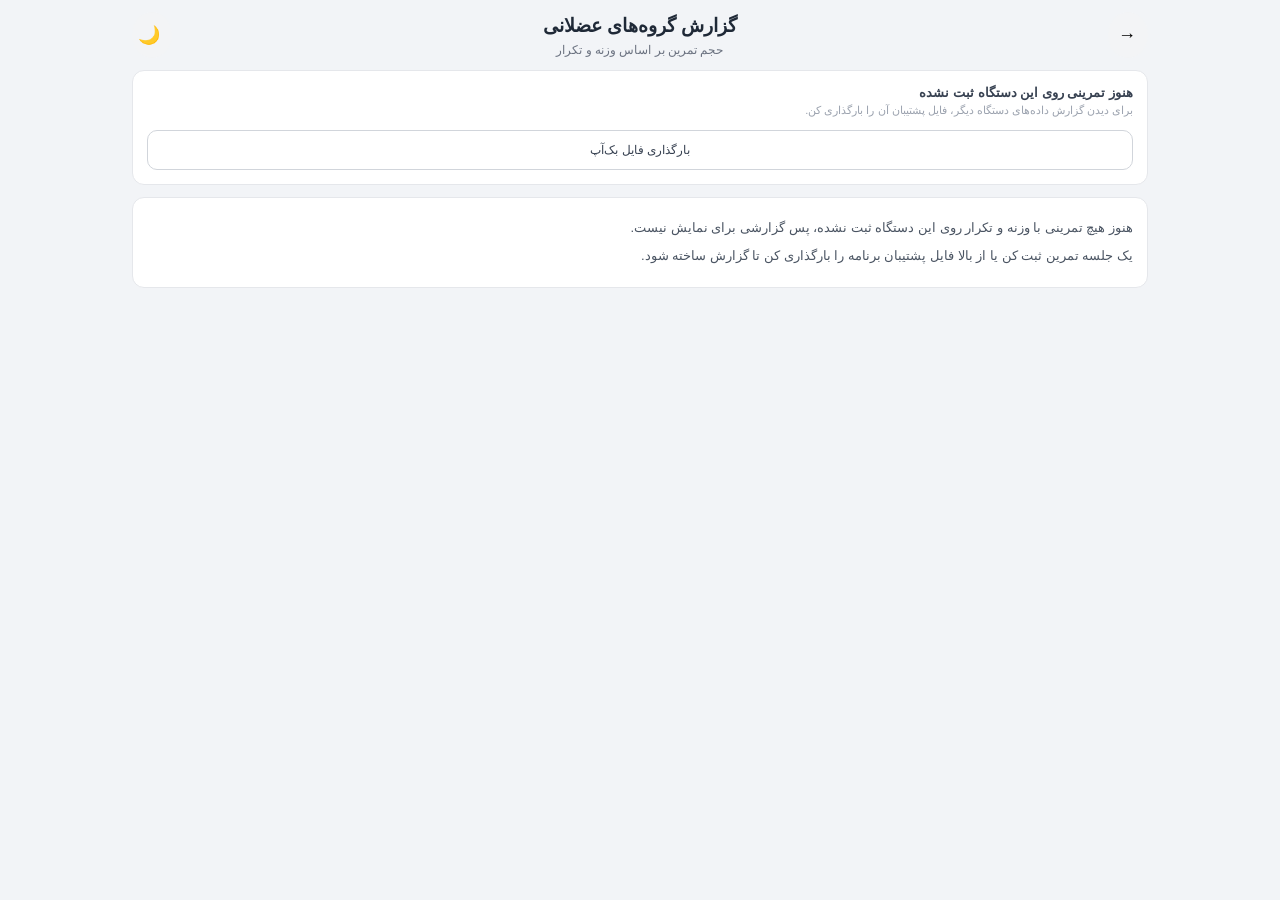
==== report.html @ 7d9fa711 "add report pages" ====
<!DOCTYPE html>
<html lang="fa" dir="rtl">
<head>
    <meta charset="UTF-8">
    <meta name="viewport" content="width=device-width, initial-scale=1.0">
    <link rel="manifest" href="./manifest.json">
    <meta name="theme-color" content="#2563eb">
    <title>گزارش گروه‌های عضلانی — Gym Progress Tracker</title>
    <link rel="stylesheet" href="./css/style.css">
    <link rel="stylesheet" href="./css/report.css">
</head>

<body>

<div class="container report-container">

    <!-- =========================
         Header
    ========================= -->
    <header class="page-header report-header">
        <button type="button" id="backToAppBtn" class="settings-icon-btn" aria-label="بازگشت به برنامه">→</button>
        <div class="report-header-titles">
            <h1>گزارش گروه‌های عضلانی</h1>
            <p>حجم تمرین بر اساس وزنه و تکرار</p>
        </div>
        <button type="button" id="reportThemeToggleBtn" class="settings-icon-btn" aria-label="تغییر تم">🌙</button>
    </header>

    <!-- =========================
         Data source
    ========================= -->
    <section class="card data-source-bar">
        <div class="data-source-info">
            <strong id="dataSourceLabel">در حال بارگذاری اطلاعات…</strong>
            <span id="dataSourceDetail"></span>
        </div>
        <div class="data-source-actions">
            <label class="secondary-btn file-btn">
                بارگذاری فایل بک‌آپ
                <input type="file" id="reportBackupInput" accept=".json" hidden>
            </label>
            <button type="button" id="useDeviceDataBtn" class="secondary-btn" style="display:none;">
                بازگشت به داده‌های دستگاه
            </button>
        </div>
    </section>

    <!-- =========================
         Empty state
    ========================= -->
    <section id="reportEmptyState" class="card report-empty" style="display:none;">
        <p>هنوز هیچ تمرینی با وزنه و تکرار روی این دستگاه ثبت نشده، پس گزارشی برای نمایش نیست.</p>
        <p>یک جلسه تمرین ثبت کن یا از بالا فایل پشتیبان برنامه را بارگذاری کن تا گزارش ساخته شود.</p>
    </section>

    <!-- =========================
         Report content
    ========================= -->
    <div id="reportContent" style="display:none;">

        <section class="card range-selector">
            <div class="range-pills" id="rangePills">
                <button type="button" class="range-pill active" data-range="7">۷ روز اخیر</button>
                <button type="button" class="range-pill" data-range="14">۱۴ روز اخیر</button>
                <button type="button" class="range-pill" data-range="30">۳۰ روز اخیر</button>
                <button type="button" class="range-pill" data-range="90">۹۰ روز اخیر</button>
                <button type="button" class="range-pill" data-range="all">کل دوره</button>
            </div>
        </section>

        <section class="report-hero card">
            <div class="hero-stat">
                <span>حجم کل دوره</span>
                <strong id="heroTotalVolume">۰</strong>
                <small>kg × تکرار</small>
            </div>
            <div class="hero-stat">
                <span>جلسات ثبت‌شده</span>
                <strong id="heroSessionCount">۰</strong>
            </div>
            <div class="hero-stat">
                <span>مجموع ست‌های مؤثر</span>
                <strong id="heroSetCount">۰</strong>
            </div>
            <p id="heroInsight" class="hero-insight"></p>
        </section>

        <section class="radar-section card">
            <div id="radarChartWrap"></div>
            <div id="radarLegend" class="radar-legend"></div>
            <p class="radar-note">
                حلقه‌ی نقطه‌چین آبی، مرجع عمومیِ رایج در تمرین قدرتی (حدود
                <span id="thresholdLabel">۱۰</span> ست مؤثر در هفته برای هر گروه عضلانی) را نشان می‌دهد؛
                این عدد دقیقی برای بدن شما نیست، فقط یک نقطه‌ی مقایسه است.
            </p>
        </section>

        <!-- Desktop table -->
        <section class="card category-table-wrap desktop-only">
            <table class="category-table">
                <thead>
                    <tr>
                        <th data-sort="name">گروه عضلانی</th>
                        <th data-sort="sets">ست مؤثر</th>
                        <th data-sort="volume">حجم (kg×تکرار)</th>
                        <th data-sort="trend">تغییر نسبت به دوره قبل</th>
                        <th data-sort="status">وضعیت</th>
                    </tr>
                </thead>
                <tbody id="categoryTableBody"></tbody>
            </table>
        </section>

        <!-- Mobile cards -->
        <section class="mobile-only" id="categoryCards"></section>

    </div>

</div>

<script src="./js/exercise-catalog.js"></script>
<script src="./js/storage.js"></script>
<script src="./js/report.js"></script>

</body>
</html>
---- css/style.css ----
* {
    box-sizing: border-box;
    -webkit-tap-highlight-color: transparent;
}

html {
    font-size: 16px;
}

body {
    margin: 0;
    font-family: Tahoma, Arial, sans-serif;
    background: #f2f4f7;
    color: #1f2937;
    direction: rtl;
}

/* =========================
   Container
========================= */
.container {
    width: 100%;
    max-width: 600px;
    margin: 0 auto;
    padding: 12px 12px 40px;
}

/* =========================
   Header
========================= */
.page-header {
    display: flex;
    align-items: flex-start;
    justify-content: space-between;
    gap: 10px;
    margin-bottom: 12px;
}

.page-header h1 {
    margin: 0;
    font-size: 22px;
    line-height: 1.4;
}

.page-header p {
    margin: 3px 0 0;
    font-size: 13px;
    color: #6b7280;
}

.settings-icon-btn {
    flex: 0 0 auto;
    width: 40px;
    height: 40px;
    border: none;
    border-radius: 50%;
    background: #f3f4f6;
    font-size: 18px;
    line-height: 1;
    cursor: pointer;
}

.settings-icon-btn:hover {
    background: #e5e7eb;
}

/* =========================
   Buttons
========================= */
button,
.secondary-btn {
    min-height: 46px;
    border-radius: 10px;
    border: 1px solid transparent;
    padding: 10px 12px;
    font-family: inherit;
    font-size: 14px;
    cursor: pointer;
    touch-action: manipulation;
}

.primary-btn {
    background: #2563eb;
    color: white;
    font-weight: bold;
}

.secondary-btn {
    background: white;
    border-color: #d1d5db;
    color: #374151;
}

.danger-btn {
    background: #fee2e2;
    color: #991b1b;
    border-color: #fecaca;
}

/* =========================
   Cards
========================= */
.card {
    background: white;
    border-radius: 12px;
    border: 1px solid #e5e7eb;
    padding: 14px;
    margin-bottom: 12px;
}

/* =========================
   Session selector
========================= */
.session-selector {
    padding: 10px;
}

.selector-title {
    font-size: 12px;
    color: #6b7280;
    margin: 2px 4px 8px;
}

.session-buttons {
    display: grid;
    grid-template-columns: repeat(3, 1fr);
    gap: 6px;
}

.session-btn {
    min-height: 62px;
    padding: 7px 4px;
    border-radius: 9px;
    border: 1px solid #d1d5db;
    background: white;
    color: #374151;
    font-family: inherit;
    cursor: pointer;
}

.session-btn strong {
    display: block;
    font-size: 13px;
    margin-bottom: 4px;
}

.session-btn span {
    display: block;
    font-size: 10px;
    line-height: 1.4;
    color: #6b7280;
}

.session-btn.active {
    background: #eff6ff;
    border-color: #2563eb;
    color: #1d4ed8;
}

.session-btn.active span {
    color: #2563eb;
}

/* =========================
   Session info
========================= */
.session-info {
    display: grid;
    grid-template-columns: 1fr 1fr;
    gap: 10px;
}

.field {
    display: flex;
    flex-direction: column;
    gap: 5px;
}

.field label {
    font-size: 14px;
    color: #6b7280;
    font-weight: 600;
}

input,
select {
    width: 100%;
    height: 44px;
    padding: 8px 10px;
    border: 1px solid #d1d5db;
    border-radius: 8px;
    background: white;
    font-family: inherit;
    font-size: 16px;
    color: #1f2937;
}

input:focus,
select:focus {
    outline: none;
    border-color: #2563eb;
    box-shadow: 0 0 0 2px rgba(37, 99, 235, 0.1);
}

.session-note {
    grid-column: 1 / -1;
    padding: 9px 11px;
    border-radius: 8px;
    background: #eff6ff;
    color: #1e40af;
    font-size: 11px;
    line-height: 1.7;
}

/* =========================
   Backup warning banner
========================= */
.backup-warning-banner {
    display: flex;
    align-items: center;
    gap: 10px;
    background: #fffbeb;
    border-color: #fde68a;
}

.backup-warning-icon {
    font-size: 20px;
    flex-shrink: 0;
}

.backup-warning-text {
    display: flex;
    flex-direction: column;
    gap: 2px;
    flex: 1;
}

.backup-warning-text strong {
    font-size: 13px;
    color: #92400e;
}

.backup-warning-text span {
    font-size: 11px;
    color: #b45309;
    line-height: 1.6;
}

.backup-warning-banner .secondary-btn {
    flex-shrink: 0;
    min-height: 38px;
    font-size: 12px;
}

/* =========================
   Default program suggestion
========================= */
.default-program-suggestion p {
    font-size: 13px;
    color: #374151;
    line-height: 1.8;
    margin: 8px 0 12px;
}

.default-program-actions {
    display: flex;
    flex-direction: column;
    gap: 8px;
}

/* =========================
   Date picker trigger button
========================= */
.date-picker-btn {
    display: flex;
    align-items: center;
    justify-content: space-between;
    width: 100%;
    height: 44px;
    padding: 8px 12px;
    border: 1px solid #d1d5db;
    border-radius: 8px;
    background: white;
    font-family: inherit;
    font-size: 14px;
    color: #1f2937;
    cursor: pointer;
}

.date-picker-btn:hover {
    border-color: #9ca3af;
}

.date-picker-icon {
    font-size: 16px;
}

/* =========================
   Date picker calendar (modal)
========================= */
.date-picker-overlay {
    position: fixed;
    inset: 0;
    z-index: 1000;
    display: flex;
    align-items: center;
    justify-content: center;
    padding: 16px;
    background: rgba(17, 24, 39, 0.5);
}

.date-picker-modal {
    width: 100%;
    max-width: 340px;
    padding: 16px;
    border-radius: 16px;
    background: white;
}

.date-picker-header {
    display: flex;
    align-items: center;
    justify-content: space-between;
    margin-bottom: 10px;
}

.date-picker-header h3 {
    margin: 0;
    font-size: 15px;
}

.date-picker-nav {
    width: 32px;
    height: 32px;
    border: none;
    border-radius: 8px;
    background: #f3f4f6;
    font-size: 18px;
    line-height: 1;
    cursor: pointer;
}

.date-picker-nav:hover {
    background: #e5e7eb;
}

.date-picker-weekdays {
    display: grid;
    grid-template-columns: repeat(7, 1fr);
    direction: ltr;
    margin-bottom: 4px;
    font-size: 11px;
    color: #9ca3af;
    text-align: center;
}

.date-picker-grid {
    display: grid;
    grid-template-columns: repeat(7, 1fr);
    direction: ltr;
    gap: 4px;
}

.date-picker-day {
    position: relative;
    display: flex;
    flex-direction: column;
    align-items: center;
    justify-content: center;
    height: 40px;
    border: none;
    border-radius: 8px;
    background: transparent;
    font-family: inherit;
    font-size: 13px;
    color: #1f2937;
    cursor: pointer;
}

.date-picker-day.empty {
    cursor: default;
}

.date-picker-day:not(.empty):hover {
    background: #f3f4f6;
}

.date-picker-day.today {
    box-shadow: inset 0 0 0 1px #2563eb;
}

.date-picker-day.selected {
    background: #2563eb;
    color: white;
}

.date-picker-day-circle {
    display: flex;
    align-items: center;
    justify-content: center;
    width: 28px;
    height: 28px;
    border-radius: 50%;
    border: 2px solid transparent;
    box-sizing: border-box;
}

.date-picker-day.has-workout .date-picker-day-circle {
    border-color: #16a34a;
}

.date-picker-day.selected.has-workout .date-picker-day-circle {
    border-color: white;
}

.date-picker-legend {
    display: flex;
    align-items: center;
    gap: 6px;
    margin: 10px 0;
    font-size: 11px;
    color: #6b7280;
}

.date-picker-legend-circle {
    width: 12px;
    height: 12px;
    border-radius: 50%;
    border: 2px solid #16a34a;
    box-sizing: border-box;
    flex-shrink: 0;
}

.date-picker-close {
    width: 100%;
}

/* =========================
   Exercise card
========================= */
.exercise-card {
    background: white;
    border: 1px solid #e5e7eb;
    border-radius: 12px;
    margin-bottom: 12px;
    overflow: hidden;
}

.exercise-header {
    padding: 12px;
    background: #fafafa;
    border-bottom: 1px solid #e5e7eb;
}

.exercise-title {
    display: flex;
    align-items: center;
    gap: 9px;
}

.exercise-number {
    flex: 0 0 auto;
    width: 30px;
    height: 30px;
    border-radius: 50%;
    display: flex;
    align-items: center;
    justify-content: center;
    background: #2563eb;
    color: white;
    font-size: 13px;
    font-weight: bold;
}

.exercise-header h2 {
    margin: 0 0 5px;
    font-size: 19px;
    line-height: 1.45;
    font-weight: 700;
}

.exercise-meta {
    font-size: 12px;
    line-height: 1.8;
    color: #6b7280;
}

/* =========================
   Exercise action buttons
========================= */
.exercise-help-btn,
.exercise-history-btn {
    margin-top: 8px;
    min-height: 38px;
    padding: 7px 12px;
    border: 1px solid #d1d5db;
    border-radius: 8px;
    background: white;
    color: #2563eb;
    font-family: inherit;
    font-size: 14px;
    font-weight: 600;
    cursor: pointer;
}

.exercise-help-btn:active,
.exercise-history-btn:active {
    background: #eff6ff;
}

/* =========================
   Sets
========================= */
.sets-container {
    padding: 10px;
}

.set-row {
    display: grid;
    grid-template-columns: 58px 1fr 1fr;
    gap: 7px;
    align-items: center;
    margin-bottom: 7px;
}

.set-label {
    font-size: 14px;
    color: #4b5563;
    text-align: center;
    font-weight: bold;
    white-space: nowrap;
}

.set-row input {
    height: 44px;
    text-align: center;
    font-size: 16px;
    direction: ltr;
}

.set-difference {
    grid-column: 2 / 4;
    padding: 2px 5px;
    min-height: 14px;
    font-size: 11.5px;
    font-weight: 600;
    color: #1f2937;
    text-align: right;
    direction: rtl;
}

.set-difference:empty {
    display: none;
}

/* =========================
   Workout summary
========================= */
.summary-grid {
    display: grid;
    grid-template-columns: repeat(2, 1fr);
    gap: 8px;
    margin: 16px 0 12px;
}

.summary-card {
    background: white;
    border: 1px solid #e5e7eb;
    border-radius: 10px;
    padding: 11px;
    text-align: center;
}

.summary-card span {
    display: block;
    font-size: 11px;
    color: #6b7280;
    margin-bottom: 5px;
}

.summary-card strong {
    font-size: 19px;
}

.summary-card small {
    display: block;
    margin-top: 2px;
    font-size: 9px;
    color: #9ca3af;
}

/* =========================
   Save workout
========================= */
.save-workout-section {
    margin: 4px 0 18px;
}

/* =========================
   History
========================= */
.history-section {
    margin-top: 16px;
}

.section-title h2 {
    margin: 0;
    font-size: 17px;
}

.section-title p {
    margin: 4px 0 0;
    font-size: 11px;
    color: #6b7280;
}

.history-table-wrapper {
    margin-top: 12px;
    overflow-x: auto;
}

.history-table {
    width: 100%;
    border-collapse: collapse;
    font-size: 11px;
}

.history-table th,
.history-table td {
    padding: 9px 5px;
    border-bottom: 1px solid #e5e7eb;
    text-align: center;
    white-space: nowrap;
}

.history-table th {
    color: #6b7280;
    background: #f9fafb;
    font-weight: normal;
}

.history-empty {
    padding: 25px 10px;
    text-align: center;
    font-size: 12px;
    color: #9ca3af;
}

/* =========================
   Exercise History Modal
========================= */
.exercise-history-list {
    display: flex;
    flex-direction: column;
    gap: 12px;
    margin-top: 14px;
}

.exercise-history-item {
    padding: 12px;
    border: 1px solid #e5e7eb;
    border-radius: 10px;
    background: #f9fafb;
}

.exercise-history-info {
    display: flex;
    align-items: center;
    justify-content: space-between;
    gap: 8px;
    margin-bottom: 10px;
    padding-bottom: 9px;
    border-bottom: 1px solid #e5e7eb;
    font-size: 12px;
    line-height: 1.7;
}

.exercise-history-info strong {
    color: #1f2937;
}

.exercise-history-info span {
    color: #6b7280;
    white-space: nowrap;
}

.exercise-history-sets {
    display: grid;
    grid-template-columns: repeat(3, 1fr);
    gap: 6px;
}

.history-set {
    display: flex;
    align-items: center;
    justify-content: center;
    min-height: 48px;
    padding: 6px;
    border-radius: 8px;
    background: white;
    border: 1px solid #e5e7eb;
    font-size: 13px;
    font-weight: bold;
    color: #1f2937;
    direction: ltr;
}

/* =========================
   Settings (full page)
========================= */
.settings-page-overlay {
    position: fixed;
    inset: 0;
    z-index: 1000;
    background: white;
}

.settings-page {
    display: flex;
    flex-direction: column;
    height: 100%;
}

.settings-page-header {
    display: flex;
    align-items: center;
    gap: 10px;
    padding: 16px;
    border-bottom: 1px solid #f3f4f6;
}

.settings-page-header h2 {
    margin: 0;
    font-size: 18px;
}

.settings-content {
    flex: 1;
    overflow-y: auto;
}

.setting-row {
    display: flex;
    align-items: center;
    justify-content: space-between;
    gap: 12px;
    padding: 14px;
    border-bottom: 1px solid #f3f4f6;
}

.setting-row:last-child {
    border-bottom: none;
}

.setting-info {
    min-width: 0;
    flex: 1;
}

.setting-info strong {
    display: block;
    margin-bottom: 4px;
    font-size: 13px;
    color: #374151;
}

.setting-info span {
    display: block;
    font-size: 10px;
    line-height: 1.7;
    color: #9ca3af;
}

.setting-row .secondary-btn,
.setting-row .danger-btn {
    flex: 0 0 auto;
    min-height: 42px;
    font-size: 12px;
}

.backup-setting,
.program-setting {
    align-items: flex-start;
    flex-direction: column;
}

.backup-setting .setting-info,
.program-setting .setting-info {
    width: 100%;
}

.backup-actions,
.program-actions {
    display: grid;
    grid-template-columns: 1fr 1fr;
    gap: 8px;
    width: 100%;
    margin-top: 4px;
}

.program-actions {
    grid-template-columns: 1fr;
}

.file-btn {
    display: flex;
    align-items: center;
    justify-content: center;
    min-height: 42px;
}

.danger-setting .setting-info strong {
    color: #991b1b;
}

/* =========================
   My Programs (full page)
========================= */
.my-programs-overlay {
    position: fixed;
    inset: 0;
    z-index: 1000;
    background: white;
}

.my-programs-page {
    display: flex;
    flex-direction: column;
    height: 100%;
}

.my-programs-header {
    display: flex;
    align-items: center;
    justify-content: space-between;
    gap: 10px;
    padding: 16px;
    border-bottom: 1px solid #f3f4f6;
}

.my-programs-header h2 {
    margin: 0;
    font-size: 20px;
}

.my-programs-list {
    flex: 1;
    overflow-y: auto;
    padding: 16px;
}

.my-programs-empty {
    font-size: 13px;
    color: #9ca3af;
}

.my-program-card {
    margin-bottom: 12px;
    padding: 14px;
    border-radius: 14px;
    background: #f9fafb;
}

.my-program-summary {
    display: flex;
    align-items: center;
    justify-content: space-between;
    gap: 10px;
}

.my-program-summary-info h3 {
    margin: 0 0 4px;
    font-size: 14px;
    color: #374151;
}

.my-program-current-badge {
    margin-right: 6px;
    padding: 2px 8px;
    border-radius: 999px;
    background: #dbeafe;
    color: #1d4ed8;
    font-size: 10px;
}

.my-program-dates {
    display: block;
    font-size: 11px;
    color: #9ca3af;
}

.my-program-details {
    margin-top: 12px;
    padding-top: 12px;
    border-top: 1px solid #e5e7eb;
}

.my-program-session {
    margin-bottom: 10px;
}

.my-program-session h4 {
    margin: 0 0 4px;
    font-size: 11px;
    color: #6b7280;
}

.my-program-exercise-list {
    margin: 0;
    padding-right: 16px;
    list-style: disc;
}

.my-program-exercise-list li {
    margin-bottom: 4px;
    font-size: 11px;
    line-height: 1.7;
}

.my-program-exercise-name {
    display: block;
    color: #374151;
}

.my-program-exercise-meta {
    display: block;
    color: #9ca3af;
    font-size: 10px;
}

/* =========================
   Exercise Guide Modal
========================= */
.exercise-guide-overlay {
    position: fixed;
    inset: 0;
    z-index: 1000;
    background: rgba(0, 0, 0, 0.55);
    display: flex;
    align-items: flex-end;
    justify-content: center;
    padding: 0;
}

.exercise-guide-modal {
    width: 100%;
    max-width: 600px;
    max-height: 90vh;
    overflow-y: auto;
    background: white;
    border-radius: 18px 18px 0 0;
    padding: 16px;
}

.exercise-guide-header {
    display: flex;
    align-items: center;
    justify-content: space-between;
    gap: 10px;
    margin-bottom: 12px;
}

.exercise-guide-header h2 {
    margin: 0;
    font-size: 22px;
    line-height: 1.5;
}

.exercise-guide-close {
    width: 38px;
    height: 38px;
    min-height: 38px;
    padding: 0;
    border: none;
    border-radius: 50%;
    background: #f3f4f6;
    color: #374151;
    font-size: 24px;
    line-height: 1;
    cursor: pointer;
}

.exercise-guide-images {
    display: grid;
    grid-template-columns: repeat(2, 1fr);
    gap: 8px;
}

.exercise-guide-image,
.exercise-guide-video {
    display: block;
    width: 100%;
    max-width: 420px;
    max-height: 60vh;
    margin: 0 auto 20px;
    object-fit: contain;
    border-radius: 12px;
}

.exercise-guide-no-image {
    min-height: 120px;
    display: flex;
    align-items: center;
    justify-content: center;
    text-align: center;
    padding: 20px;
    border-radius: 10px;
    background: #f3f4f6;
    color: #9ca3af;
    font-size: 12px;
}

.exercise-guide-instructions {
    margin: 18px 0;
    padding-right: 26px;
    font-size: 16px;
    line-height: 2;
    color: #374151;
}

.exercise-guide-done {
    width: 100%;
    margin-top: 4px;
}

/* =========================
   Exercise Bank Page
========================= */
.exercise-bank-overlay {
    position: fixed;
    inset: 0;
    z-index: 1000;
    background: white;
}

.exercise-bank-page {
    display: flex;
    flex-direction: column;
    height: 100%;
}

.exercise-bank-header {
    display: flex;
    align-items: center;
    justify-content: space-between;
    gap: 10px;
    padding: 16px;
    border-bottom: 1px solid #f3f4f6;
}

.exercise-bank-header h2 {
    margin: 0;
    font-size: 20px;
}

.exercise-bank-list {
    flex: 1;
    overflow-y: auto;
    padding: 14px;
    display: flex;
    flex-direction: column;
    gap: 14px;
}

.exercise-bank-category-group {
    display: flex;
    flex-direction: column;
    gap: 8px;
}

.exercise-bank-category-header {
    width: 100%;
    display: flex;
    align-items: center;
    justify-content: space-between;
    padding: 8px 10px;
    border: 1px solid #e5e7eb;
    border-radius: 10px;
    background: #f3f4f6;
    cursor: pointer;
    font-family: inherit;
    transition: background 0.15s, border-color 0.15s;
}

.exercise-bank-category-header:hover {
    background: #e5e7eb;
}

.exercise-bank-category-title {
    display: flex;
    align-items: center;
    gap: 8px;
}

.exercise-bank-category-badge {
    font-size: 14px;
    font-weight: 700;
    color: #2563eb;
}

.exercise-bank-category-count {
    font-size: 11px;
    color: #6b7280;
    background: #ffffff;
    padding: 2px 7px;
    border-radius: 12px;
    border: 1px solid #e5e7eb;
}

.exercise-bank-category-arrow {
    font-size: 14px;
    color: #6b7280;
    transition: transform 0.2s ease;
}

.exercise-bank-category-group.collapsed .exercise-bank-category-arrow {
    transform: rotate(-90deg);
}

.exercise-bank-category-group.collapsed .exercise-bank-category-items {
    display: none;
}

.exercise-bank-category-items {
    display: flex;
    flex-direction: column;
    gap: 8px;
    padding: 2px 4px;
}

.exercise-bank-item {
    display: flex;
    align-items: center;
    gap: 12px;
    padding: 12px;
    border-radius: 12px;
    border: 1px solid #e5e7eb;
    background: #f9fafb;
    cursor: pointer;
    transition: background 0.15s, border-color 0.15s;
}

.exercise-bank-item:active {
    background: #eff6ff;
    border-color: #93c5fd;
}

.exercise-bank-thumb {
    width: 60px;
    height: 60px;
    border-radius: 8px;
    background: #e5e7eb;
    display: flex;
    align-items: center;
    justify-content: center;
    overflow: hidden;
    flex-shrink: 0;
}

.exercise-bank-thumb img {
    width: 100%;
    height: 100%;
    object-fit: contain;
}

.exercise-bank-thumb-placeholder {
    font-size: 24px;
}

.exercise-bank-info {
    flex: 1;
    min-width: 0;
}

.exercise-bank-name {
    margin: 0 0 4px;
    font-size: 15px;
    font-weight: bold;
    color: #1f2937;
}

.exercise-bank-id {
    margin: 0;
    font-size: 12px;
    color: #6b7280;
    direction: ltr;
    text-align: right;
    font-family: monospace, Arial, sans-serif;
}

/* =========================
   Dark Mode
========================= */
body.dark-mode {
    background: #111827;
    color: #f3f4f6;
}

body.dark-mode .card,
body.dark-mode .summary-card,
body.dark-mode .exercise-card {
    background: #1f2937;
    border-color: #374151;
}

body.dark-mode .page-header p,
body.dark-mode .selector-title,
body.dark-mode .field label,
body.dark-mode .exercise-meta,
body.dark-mode .section-title p {
    color: #9ca3af;
}

body.dark-mode .session-btn {
    background: #1f2937;
    border-color: #4b5563;
    color: #f3f4f6;
}

body.dark-mode .session-btn span {
    color: #9ca3af;
}

body.dark-mode .session-btn.active {
    background: #1e3a8a;
    border-color: #3b82f6;
    color: #dbeafe;
}

body.dark-mode .session-btn.active span {
    color: #bfdbfe;
}

body.dark-mode input,
body.dark-mode select {
    background: #111827;
    border-color: #4b5563;
    color: #f3f4f6;
}

body.dark-mode input:focus,
body.dark-mode select:focus {
    border-color: #60a5fa;
    box-shadow: 0 0 0 2px rgba(96, 165, 250, 0.15);
}

body.dark-mode .date-picker-btn {
    background: #111827;
    border-color: #4b5563;
    color: #f3f4f6;
}

body.dark-mode .date-picker-modal {
    background: #1f2937;
}

body.dark-mode .date-picker-header h3 {
    color: #f3f4f6;
}

body.dark-mode .date-picker-nav {
    background: #374151;
    color: #f3f4f6;
}

body.dark-mode .date-picker-nav:hover {
    background: #4b5563;
}

body.dark-mode .date-picker-day {
    color: #e5e7eb;
}

body.dark-mode .date-picker-day:not(.empty):hover {
    background: #374151;
}

body.dark-mode .date-picker-legend {
    color: #9ca3af;
}

body.dark-mode .backup-warning-banner {
    background: #451a03;
    border-color: #92400e;
}

body.dark-mode .backup-warning-text strong {
    color: #fde68a;
}

body.dark-mode .backup-warning-text span {
    color: #fcd34d;
}

body.dark-mode .default-program-suggestion p {
    color: #d1d5db;
}

body.dark-mode .session-note {
    background: #172554;
    color: #bfdbfe;
}

body.dark-mode .summary-card span {
    color: #9ca3af;
}

body.dark-mode .summary-card small {
    color: #6b7280;
}

body.dark-mode .exercise-header {
    background: #18212f;
    border-color: #374151;
}

body.dark-mode .set-label {
    color: #d1d5db;
}

body.dark-mode .set-difference {
    color: #e2e8f0;
    font-weight: 600;
}

body.dark-mode .secondary-btn {
    background: #1f2937;
    border-color: #4b5563;
    color: #f3f4f6;
}

body.dark-mode .secondary-btn:active {
    background: #374151;
}

body.dark-mode .exercise-help-btn,
body.dark-mode .exercise-history-btn {
    background: #1f2937;
    border-color: #4b5563;
    color: #93c5fd;
}

body.dark-mode .exercise-help-btn:active,
body.dark-mode .exercise-history-btn:active {
    background: #172554;
}

body.dark-mode .history-table th {
    background: #111827;
    color: #9ca3af;
}

body.dark-mode .history-table th,
body.dark-mode .history-table td {
    border-color: #374151;
}

body.dark-mode .history-empty {
    color: #6b7280;
}

body.dark-mode .exercise-history-item {
    background: #18212f;
    border-color: #374151;
}

body.dark-mode .exercise-history-info {
    border-color: #374151;
}

body.dark-mode .exercise-history-info strong {
    color: #f3f4f6;
}

body.dark-mode .exercise-history-info span {
    color: #9ca3af;
}

body.dark-mode .history-set {
    background: #1f2937;
    border-color: #374151;
    color: #f3f4f6;
}

body.dark-mode .settings-icon-btn {
    background: #374151;
    color: #f3f4f6;
}

body.dark-mode .settings-icon-btn:hover {
    background: #4b5563;
}

body.dark-mode .settings-page-overlay {
    background: #111827;
}

body.dark-mode .settings-page-header {
    border-color: #374151;
}

body.dark-mode .settings-page-header h2 {
    color: #f3f4f6;
}

body.dark-mode .settings-content {
    border-color: #374151;
}

body.dark-mode .setting-row {
    border-color: #374151;
}

body.dark-mode .setting-info strong {
    color: #f3f4f6;
}

body.dark-mode .setting-info span {
    color: #9ca3af;
}

body.dark-mode .danger-setting .setting-info strong {
    color: #fecaca;
}

body.dark-mode .my-programs-overlay {
    background: #111827;
}

body.dark-mode .my-programs-header {
    border-color: #374151;
}

body.dark-mode .my-programs-header h2 {
    color: #f3f4f6;
}

body.dark-mode .my-program-card {
    background: #1f2937;
}

body.dark-mode .my-program-summary-info h3 {
    color: #f3f4f6;
}

body.dark-mode .my-program-details {
    border-color: #374151;
}

body.dark-mode .my-program-session h4 {
    color: #d1d5db;
}

body.dark-mode .my-program-exercise-name {
    color: #e5e7eb;
}

body.dark-mode .exercise-guide-modal {
    background: #1f2937;
    color: #f3f4f6;
}

body.dark-mode .exercise-guide-close {
    background: #374151;
    color: #f3f4f6;
}

body.dark-mode .exercise-guide-instructions {
    color: #d1d5db;
}

body.dark-mode .exercise-guide-no-image {
    background: #111827;
    color: #6b7280;
}

body.dark-mode .danger-btn {
    background: #450a0a;
    border-color: #7f1d1d;
    color: #fecaca;
}

/* Dark mode for Exercise Bank */
body.dark-mode .exercise-bank-overlay {
    background: #111827;
}

body.dark-mode .exercise-bank-header {
    border-color: #374151;
}

body.dark-mode .exercise-bank-header h2 {
    color: #f3f4f6;
}

body.dark-mode .exercise-bank-category-header {
    background: #1f2937;
    border-color: #374151;
}

body.dark-mode .exercise-bank-category-header:hover {
    background: #374151;
}

body.dark-mode .exercise-bank-category-arrow {
    color: #9ca3af;
}

body.dark-mode .exercise-bank-category-badge {
    color: #60a5fa;
}

body.dark-mode .exercise-bank-category-count {
    background: #111827;
    border-color: #374151;
    color: #9ca3af;
}

body.dark-mode .exercise-bank-item {
    background: #1f2937;
    border-color: #374151;
}

body.dark-mode .exercise-bank-item:active {
    background: #1e3a8a;
    border-color: #3b82f6;
}

body.dark-mode .exercise-bank-thumb {
    background: #374151;
}

body.dark-mode .exercise-bank-name {
    color: #f3f4f6;
}

body.dark-mode .exercise-bank-id {
    color: #9ca3af;
}
---- css/report.css ----
/* =====================================================
   گزارش گروه‌های عضلانی — استایل مخصوص این صفحه

   این فایل مستقل از style.css است و کنار آن لود
   می‌شود (برای رنگ‌ها و حالت تاریک به style.css
   و کلاس body.dark-mode متکی است).
===================================================== */

.report-container {
    padding-bottom: 48px;
}

/* -------------------------
   Header back button
------------------------- */
.report-header {
    display: flex;
    align-items: center;
    justify-content: space-between;
    gap: 10px;
}

.report-header-titles {
    flex: 1;
    text-align: center;
}

.report-header-titles h1 {
    margin: 0;
    font-size: 19px;
}

.report-header-titles p {
    margin: 3px 0 0;
    font-size: 12px;
    color: #6b7280;
}

/* -------------------------
   Data source bar
------------------------- */
.data-source-bar {
    display: flex;
    flex-direction: column;
    gap: 10px;
}

.data-source-info {
    display: flex;
    flex-direction: column;
    gap: 2px;
}

.data-source-info strong {
    font-size: 13px;
    color: #374151;
}

.data-source-info span {
    font-size: 11px;
    color: #9ca3af;
    line-height: 1.6;
}

.data-source-actions {
    display: flex;
    gap: 8px;
}

.data-source-actions .secondary-btn {
    flex: 1;
    font-size: 12px;
    min-height: 40px;
}

/* -------------------------
   Range selector — horizontal
   pill scroller on mobile,
   evenly-spaced segmented
   control on desktop
------------------------- */
.range-selector {
    padding: 10px;
}

.range-pills {
    display: flex;
    gap: 8px;
    overflow-x: auto;
    -webkit-overflow-scrolling: touch;
    scrollbar-width: none;
    padding-bottom: 2px;
}

.range-pills::-webkit-scrollbar {
    display: none;
}

.range-pill {
    flex: 0 0 auto;
    min-height: 38px;
    padding: 8px 16px;
    border-radius: 999px;
    border: 1px solid #d1d5db;
    background: white;
    color: #4b5563;
    font-family: inherit;
    font-size: 13px;
    cursor: pointer;
    white-space: nowrap;
}

.range-pill.active {
    background: #2563eb;
    border-color: #2563eb;
    color: white;
    font-weight: 600;
}

/* -------------------------
   Hero summary
------------------------- */
.report-hero {
    display: grid;
    grid-template-columns: repeat(3, 1fr);
    gap: 10px;
}

.hero-stat {
    text-align: center;
    padding: 6px 2px;
}

.hero-stat span {
    display: block;
    font-size: 11px;
    color: #6b7280;
    margin-bottom: 5px;
}

.hero-stat strong {
    display: block;
    font-size: 22px;
    color: #1f2937;
}

.hero-stat small {
    display: block;
    margin-top: 2px;
    font-size: 9px;
    color: #9ca3af;
}

.hero-insight {
    grid-column: 1 / -1;
    margin: 10px 0 0;
    padding: 10px 12px;
    border-radius: 10px;
    background: #eff6ff;
    color: #1e40af;
    font-size: 12.5px;
    line-height: 1.9;
}

/* -------------------------
   Radar section
------------------------- */
.radar-section {
    text-align: center;
}

#radarChartWrap svg {
    width: 100%;
    max-width: 380px;
    height: auto;
}

.radar-legend {
    display: flex;
    flex-wrap: wrap;
    justify-content: center;
    gap: 8px 14px;
    margin-top: 6px;
}

.radar-legend-item {
    display: flex;
    align-items: center;
    gap: 5px;
    font-size: 11.5px;
    color: #4b5563;
}

.radar-legend-dot {
    width: 9px;
    height: 9px;
    border-radius: 50%;
    flex-shrink: 0;
}

.radar-note {
    margin: 12px 0 0;
    font-size: 10.5px;
    line-height: 1.8;
    color: #9ca3af;
}

/* -------------------------
   Status badges
------------------------- */
.status-badge {
    display: inline-flex;
    align-items: center;
    gap: 5px;
    padding: 3px 10px;
    border-radius: 999px;
    font-size: 11px;
    font-weight: 600;
    white-space: nowrap;
}

.status-badge.low {
    background: #fee2e2;
    color: #991b1b;
}

.status-badge.borderline {
    background: #fef3c7;
    color: #92400e;
}

.status-badge.ok {
    background: #dcfce7;
    color: #166534;
}

.status-badge.high {
    background: #dbeafe;
    color: #1e40af;
}

.status-badge.none {
    background: #f3f4f6;
    color: #6b7280;
}

/* -------------------------
   Desktop table
------------------------- */
.category-table-wrap {
    overflow-x: auto;
}

.category-table {
    width: 100%;
    border-collapse: collapse;
    font-size: 12.5px;
}

.category-table th,
.category-table td {
    padding: 11px 8px;
    text-align: center;
    border-bottom: 1px solid #f3f4f6;
    white-space: nowrap;
}

.category-table th {
    color: #6b7280;
    font-weight: 600;
    cursor: pointer;
    user-select: none;
}

.category-table th:hover {
    color: #2563eb;
}

.category-table td:first-child,
.category-table th:first-child {
    text-align: right;
}

.category-name-cell {
    display: flex;
    align-items: center;
    gap: 8px;
}

.category-dot {
    width: 10px;
    height: 10px;
    border-radius: 50%;
    flex-shrink: 0;
}

.trend-up {
    color: #16a34a;
}

.trend-down {
    color: #dc2626;
}

.trend-flat {
    color: #9ca3af;
}

/* -------------------------
   Mobile category cards
------------------------- */
#categoryCards {
    display: flex;
    flex-direction: column;
    gap: 10px;
}

.cat-card {
    background: white;
    border: 1px solid #e5e7eb;
    border-radius: 12px;
    padding: 12px 14px;
    cursor: pointer;
}

.cat-card-top {
    display: flex;
    align-items: center;
    justify-content: space-between;
    gap: 8px;
}

.cat-card-name {
    display: flex;
    align-items: center;
    gap: 8px;
    font-size: 14.5px;
    font-weight: 700;
    color: #1f2937;
}

.cat-card-metrics {
    display: flex;
    gap: 16px;
    margin-top: 10px;
    font-size: 11px;
    color: #6b7280;
}

.cat-card-metrics strong {
    display: block;
    font-size: 14px;
    color: #1f2937;
}

.cat-card-details {
    margin-top: 10px;
    padding-top: 10px;
    border-top: 1px dashed #e5e7eb;
    font-size: 11.5px;
    color: #4b5563;
    line-height: 2;
    display: none;
}

.cat-card.expanded .cat-card-details {
    display: block;
}

.cat-card-arrow {
    font-size: 12px;
    color: #9ca3af;
    transition: transform 0.2s ease;
}

.cat-card.expanded .cat-card-arrow {
    transform: rotate(180deg);
}

/* -------------------------
   Layout switches
------------------------- */
.desktop-only {
    display: none;
}

.mobile-only {
    display: block;
}

.report-empty p {
    font-size: 13px;
    line-height: 1.9;
    color: #4b5563;
    margin: 4px 0;
}

@media (min-width: 900px) {

    .report-container {
        max-width: 1040px;
    }

    .desktop-only {
        display: block;
    }

    .mobile-only {
        display: none;
    }

    #reportContent {
        display: grid;
        grid-template-columns: 340px 1fr;
        grid-template-rows: auto auto auto;
        gap: 14px;
        align-items: start;
    }

    .range-selector {
        grid-column: 1 / -1;
    }

    .range-pills {
        justify-content: flex-start;
        overflow: visible;
    }

    .report-hero {
        grid-column: 1;
        grid-row: 2;
        position: sticky;
        top: 14px;
        grid-template-columns: 1fr 1fr;
    }

    .radar-section {
        grid-column: 1;
        grid-row: 3;
        position: sticky;
        top: 210px;
    }

    .category-table-wrap {
        grid-column: 2;
        grid-row: 2 / span 2;
    }
}

/* -------------------------
   Dark mode additions
------------------------- */
body.dark-mode .report-header-titles p {
    color: #9ca3af;
}

body.dark-mode .data-source-info strong {
    color: #f3f4f6;
}

body.dark-mode .range-pill {
    background: #1f2937;
    border-color: #4b5563;
    color: #e5e7eb;
}

body.dark-mode .range-pill.active {
    background: #2563eb;
    border-color: #2563eb;
    color: white;
}

body.dark-mode .hero-stat strong {
    color: #f3f4f6;
}

body.dark-mode .hero-insight {
    background: #172554;
    color: #bfdbfe;
}

body.dark-mode .radar-note {
    color: #6b7280;
}

body.dark-mode .category-table th,
body.dark-mode .category-table td {
    border-color: #374151;
}

body.dark-mode .cat-card {
    background: #1f2937;
    border-color: #374151;
}

body.dark-mode .cat-card-name {
    color: #f3f4f6;
}

body.dark-mode .cat-card-metrics strong {
    color: #f3f4f6;
}

body.dark-mode .cat-card-details {
    border-color: #374151;
    color: #d1d5db;
}

body.dark-mode .status-badge.low {
    background: #450a0a;
    color: #fecaca;
}

body.dark-mode .status-badge.borderline {
    background: #451a03;
    color: #fde68a;
}

body.dark-mode .status-badge.ok {
    background: #052e16;
    color: #86efac;
}

body.dark-mode .status-badge.high {
    background: #172554;
    color: #bfdbfe;
}

body.dark-mode .status-badge.none {
    background: #374151;
    color: #d1d5db;
}
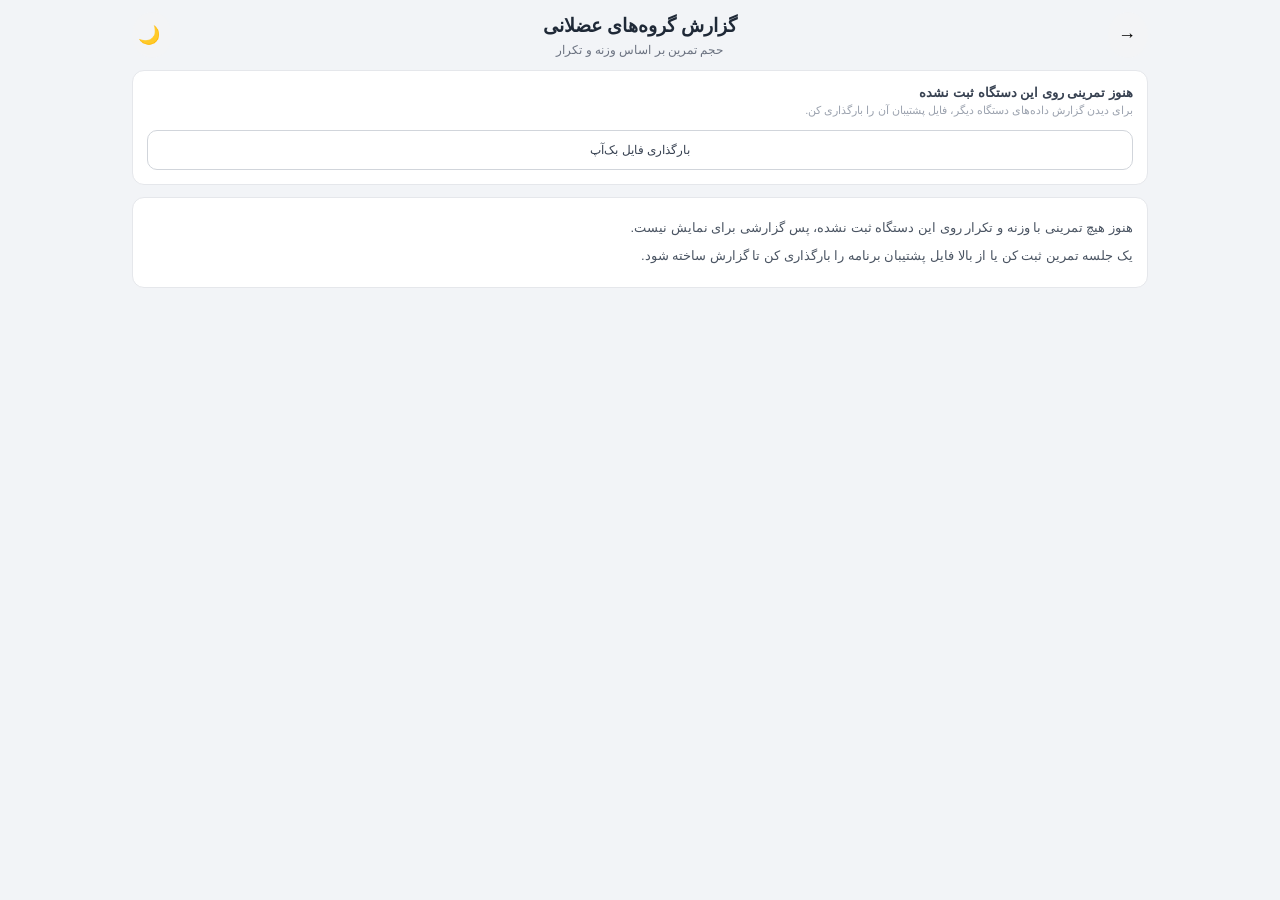
==== commit 1003ef88: "اصلاح ui اصلاح کش شدن تصاویر اصلا اضافه شدن دکمه به روز رسانی" ====
--- a/report.html
+++ b/report.html
@@ -5,7 +5,7 @@
     <meta name="viewport" content="width=device-width, initial-scale=1.0">
     <link rel="manifest" href="./manifest.json">
     <meta name="theme-color" content="#2563eb">
-    <title>گزارش گروه‌های عضلانی — Gym Progress Tracker</title>
+    <title>گزارش گروه‌های عضلانی — GymLog</title>
     <link rel="stylesheet" href="./css/style.css">
     <link rel="stylesheet" href="./css/report.css">
 </head>
@@ -82,7 +82,6 @@
                 <span>مجموع ست‌های مؤثر</span>
                 <strong id="heroSetCount">۰</strong>
             </div>
-            <p id="heroInsight" class="hero-insight"></p>
         </section>
 
         <section class="radar-section card">
--- a/css/style.css
+++ b/css/style.css
@@ -367,7 +367,10 @@
     flex-direction: column;
     align-items: center;
     justify-content: center;
+    width: 100%;
+    min-width: 0;
     height: 40px;
+    padding: 0;
     border: none;
     border-radius: 8px;
     background: transparent;
@@ -721,6 +724,21 @@
     height: 100%;
 }
 
+@media (min-width: 900px) {
+    .settings-page-overlay {
+        display: flex;
+        justify-content: center;
+        background: #f2f4f7;
+    }
+
+    .settings-page {
+        width: 100%;
+        max-width: 600px;
+        background: white;
+        box-shadow: 0 0 0 1px #e5e7eb;
+    }
+}
+
 .settings-page-header {
     display: flex;
     align-items: center;
@@ -827,6 +845,21 @@
     display: flex;
     flex-direction: column;
     height: 100%;
+}
+
+@media (min-width: 900px) {
+    .my-programs-overlay {
+        display: flex;
+        justify-content: center;
+        background: #f2f4f7;
+    }
+
+    .my-programs-page {
+        width: 100%;
+        max-width: 600px;
+        background: white;
+        box-shadow: 0 0 0 1px #e5e7eb;
+    }
 }
 
 .my-programs-header {
@@ -1039,6 +1072,21 @@
     height: 100%;
 }
 
+@media (min-width: 900px) {
+    .exercise-bank-overlay {
+        display: flex;
+        justify-content: center;
+        background: #f2f4f7;
+    }
+
+    .exercise-bank-page {
+        width: 100%;
+        max-width: 600px;
+        background: white;
+        box-shadow: 0 0 0 1px #e5e7eb;
+    }
+}
+
 .exercise-bank-header {
     display: flex;
     align-items: center;
@@ -1395,6 +1443,17 @@
     background: #111827;
 }
 
+@media (min-width: 900px) {
+    body.dark-mode .settings-page-overlay {
+        background: #0b0f17;
+    }
+
+    body.dark-mode .settings-page {
+        background: #111827;
+        box-shadow: 0 0 0 1px #374151;
+    }
+}
+
 body.dark-mode .settings-page-header {
     border-color: #374151;
 }
@@ -1425,6 +1484,17 @@
 
 body.dark-mode .my-programs-overlay {
     background: #111827;
+}
+
+@media (min-width: 900px) {
+    body.dark-mode .my-programs-overlay {
+        background: #0b0f17;
+    }
+
+    body.dark-mode .my-programs-page {
+        background: #111827;
+        box-shadow: 0 0 0 1px #374151;
+    }
 }
 
 body.dark-mode .my-programs-header {
@@ -1485,6 +1555,17 @@
     background: #111827;
 }
 
+@media (min-width: 900px) {
+    body.dark-mode .exercise-bank-overlay {
+        background: #0b0f17;
+    }
+
+    body.dark-mode .exercise-bank-page {
+        background: #111827;
+        box-shadow: 0 0 0 1px #374151;
+    }
+}
+
 body.dark-mode .exercise-bank-header {
     border-color: #374151;
 }
@@ -1537,3 +1618,31 @@
 body.dark-mode .exercise-bank-id {
     color: #9ca3af;
 }
+
+
+/* =========================
+   Settings: uniform buttons + update button
+========================= */
+.setting-row .setting-btn {
+    display: flex;
+    align-items: center;
+    justify-content: center;
+    width: 150px;
+    min-height: 42px;
+    padding: 8px 10px;
+    font-size: 12px;
+    text-align: center;
+    white-space: nowrap;
+}
+
+#updateAppBtn:disabled {
+    opacity: 0.5;
+    cursor: default;
+}
+
+#updateAppBtn.update-ready {
+    background: #2563eb;
+    border-color: #2563eb;
+    color: white;
+    font-weight: bold;
+}
--- a/css/report.css
+++ b/css/report.css
@@ -173,6 +173,11 @@
     width: 100%;
     max-width: 380px;
     height: auto;
+    color: #374151;
+}
+
+body.dark-mode #radarChartWrap svg {
+    color: #e5e7eb;
 }
 
 .radar-legend {
@@ -405,7 +410,8 @@
         display: block;
     }
 
-    .mobile-only {
+    .mobile-only,
+    #categoryCards {
         display: none;
     }
 
@@ -483,6 +489,10 @@
     color: #6b7280;
 }
 
+body.dark-mode .radar-legend-item {
+    color: #d1d5db;
+}
+
 body.dark-mode .category-table th,
 body.dark-mode .category-table td {
     border-color: #374151;
